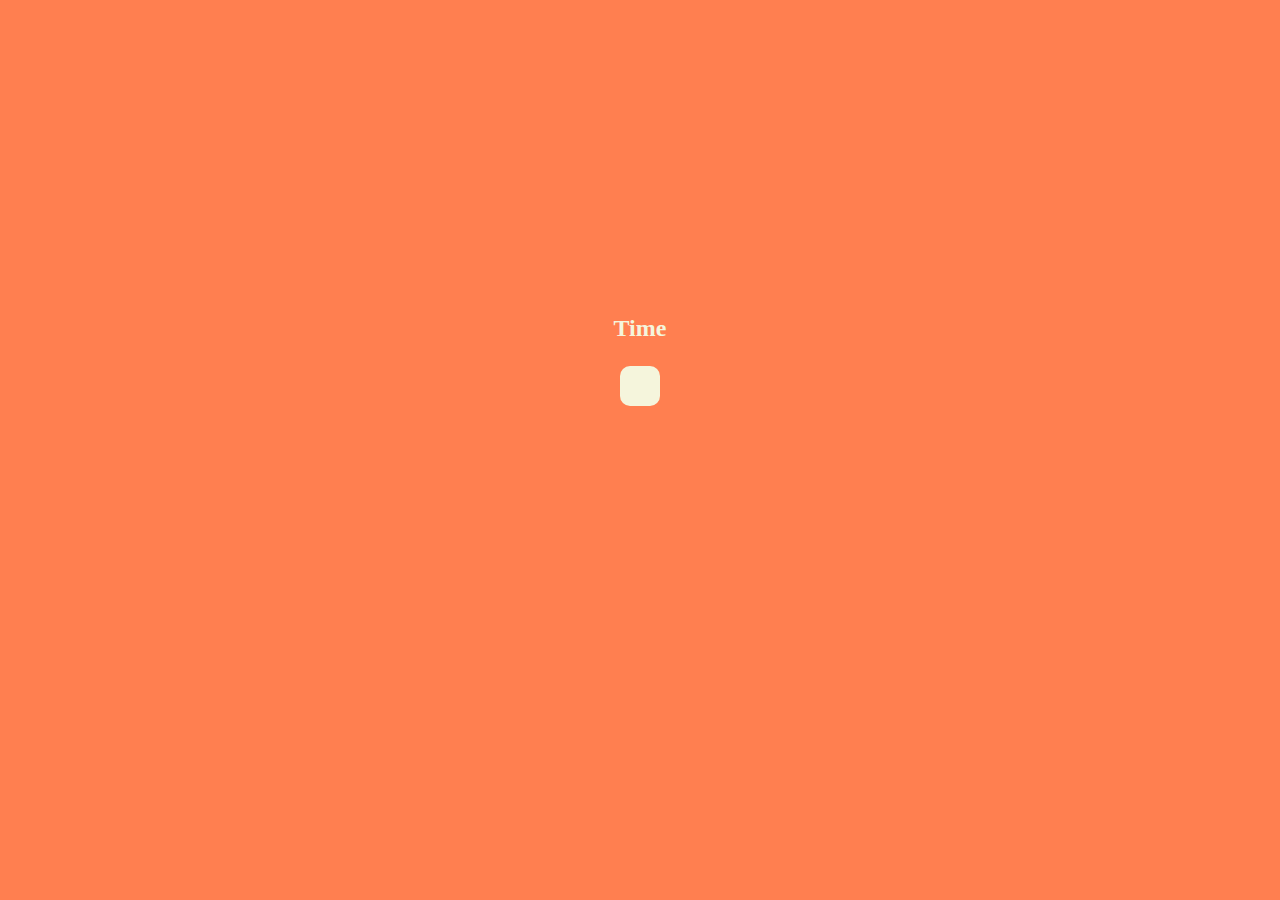
==== 07_projects/03_project/index.html @ c5b9f1ee "proj-time" ====
<!DOCTYPE html>
<html lang="en">

<head>
    <meta charset="UTF-8">
    <meta name="viewport" content="width=device-width, initial-scale=1.0">
    <link rel="stylesheet" href="main.css">
    <title>Digital Clock</title>
</head>

<body>

    <div class="container">

        <h3>Time</h3>
        <span class="time"></span>

    </div>
    

</body>

<script src="script.js"></script>

</html>
---- 07_projects/03_project/main.css ----
body{
    margin:0%;
    background-color:coral;
}

h3{
    font-size:x-large;
    color:beige;
}

div.container{
    text-align:center;
    margin-top:35vh;
}
span{
    display: inline-block;
    background-color:beige;
    padding:20px;
    border-radius:10px;
    font-size:x-large;
    font-weight: 500;
}
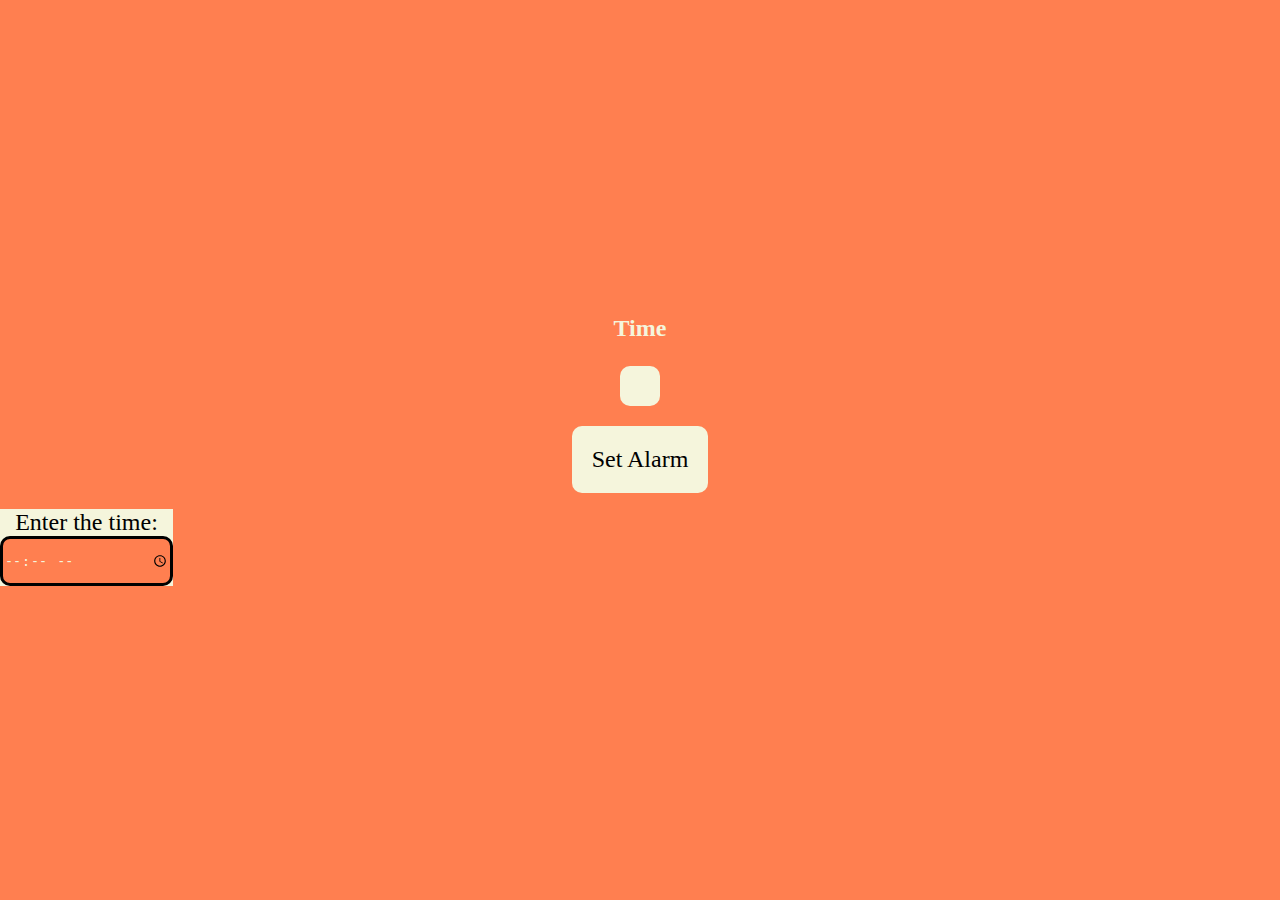
==== commit 638e9fad: "proj3-someUpdates" ====
--- a/07_projects/03_project/index.html
+++ b/07_projects/03_project/index.html
@@ -13,10 +13,14 @@
     <div class="container">
 
         <h3>Time</h3>
-        <span class="time"></span>
-
+        <p><span class="time"></span></p>
+        <p><span class="alarm">Set Alarm</span></p>
     </div>
     
+    <div class="alarm-popup">
+        <label for="date-time" id="time-label"> Enter the time:</label></br>
+        <input type="time" name="date-time" id="date-time">
+    </div>
 
 </body>
 
--- a/07_projects/03_project/main.css
+++ b/07_projects/03_project/main.css
@@ -19,4 +19,24 @@
     border-radius:10px;
     font-size:x-large;
     font-weight: 500;
+}
+.alarm-popup{
+    /* display:none; */
+    background-color:beige;
+    display: inline-block;
+    text-align: center;
+
+}
+
+#time-label{
+    font-size:x-large;
+}
+
+#date-time{
+    width:166px;
+    height:44px;
+    border-radius: 10px;
+    background-color:coral;
+    color:beige;
+    border:solid 3px black;
 }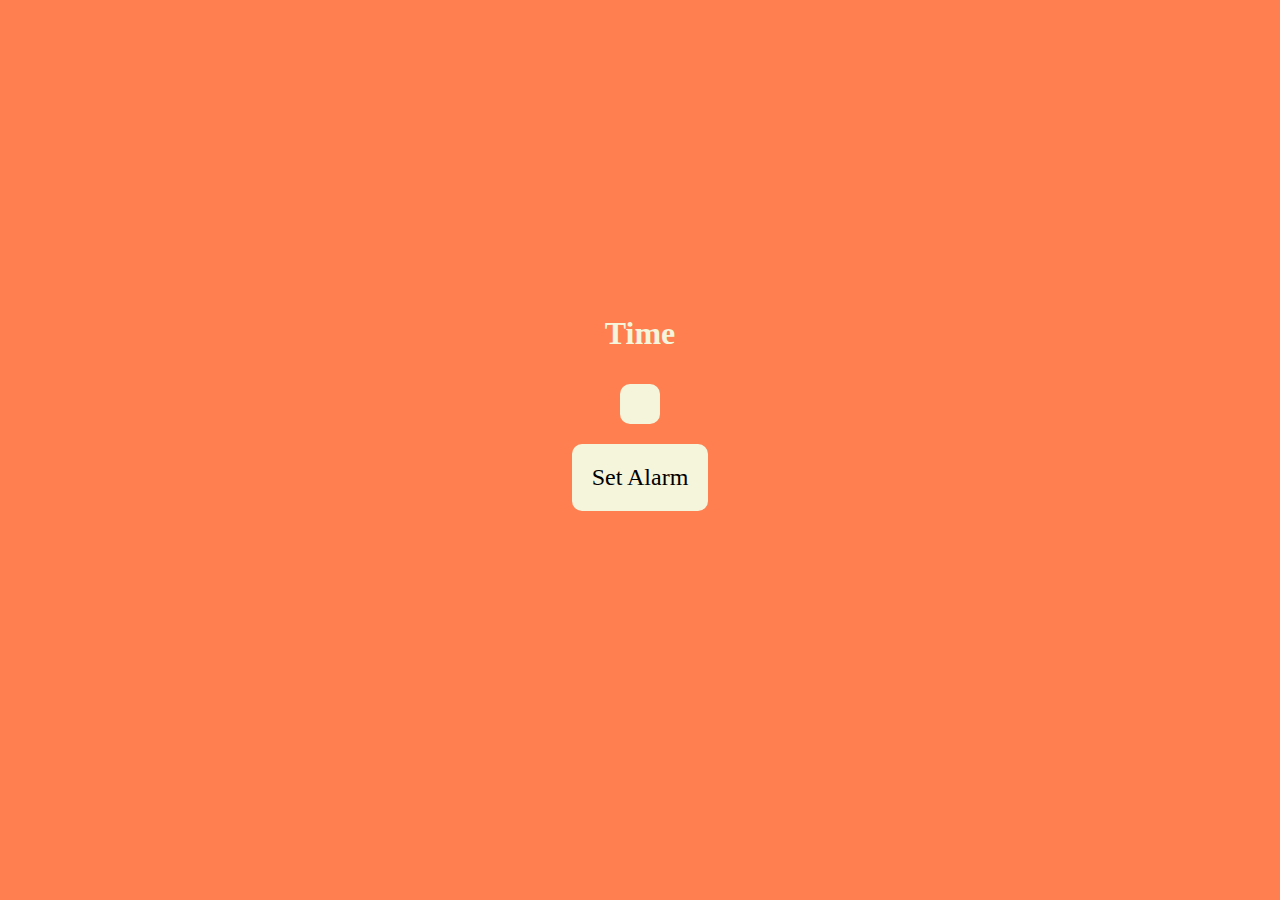
==== commit 2c8f0754: "some more changes-proj3" ====
--- a/07_projects/03_project/index.html
+++ b/07_projects/03_project/index.html
@@ -18,8 +18,21 @@
     </div>
     
     <div class="alarm-popup">
-        <label for="date-time" id="time-label"> Enter the time:</label></br>
-        <input type="time" name="date-time" id="date-time">
+
+        <div class="cross-icon">
+            <img src="cross.png" alt="cross-icon">
+        </div>
+
+
+        <form>
+
+        <label for="date-time" id="time-label">Set Alarm:</label></br>
+        <input type="time" name="date-time" id="date-time"></form></br>
+        <button type="submit" class="btn-set">set</button>
+
+        </form>
+        
+
     </div>
 
 </body>
--- a/07_projects/03_project/main.css
+++ b/07_projects/03_project/main.css
@@ -4,7 +4,7 @@
 }
 
 h3{
-    font-size:x-large;
+    font-size:xx-large;
     color:beige;
 }
 
@@ -20,23 +20,50 @@
     font-size:x-large;
     font-weight: 500;
 }
+
 .alarm-popup{
-    /* display:none; */
+    display:none;
     background-color:beige;
-    display: inline-block;
+    /* display: inline-block; */
     text-align: center;
-
+    height:50vh;
+    width:30vw;
+    padding:1vw;
+    border-radius:2vw;
+    border:solid 5px black;
+    position:relative;
+    z-index:1;
 }
 
 #time-label{
-    font-size:x-large;
+    font-size:7vh;
 }
 
 #date-time{
-    width:166px;
-    height:44px;
+    width:222px;
+    height:70px;
     border-radius: 10px;
     background-color:coral;
     color:beige;
     border:solid 3px black;
+    margin-top:7vh;
+    font-size:xx-large
+}
+
+.alarm-popup >.cross-icon{
+
+   margin-bottom:5vh;
+   display:flex;
+   justify-content: end;
+
+}
+
+.btn-set{
+    width:7vw;
+    height:5vh;
+    background-color:coral;
+    color:beige;
+    border-radius:5px;
+    font-size: medium;
+    font-weight: 600;
 }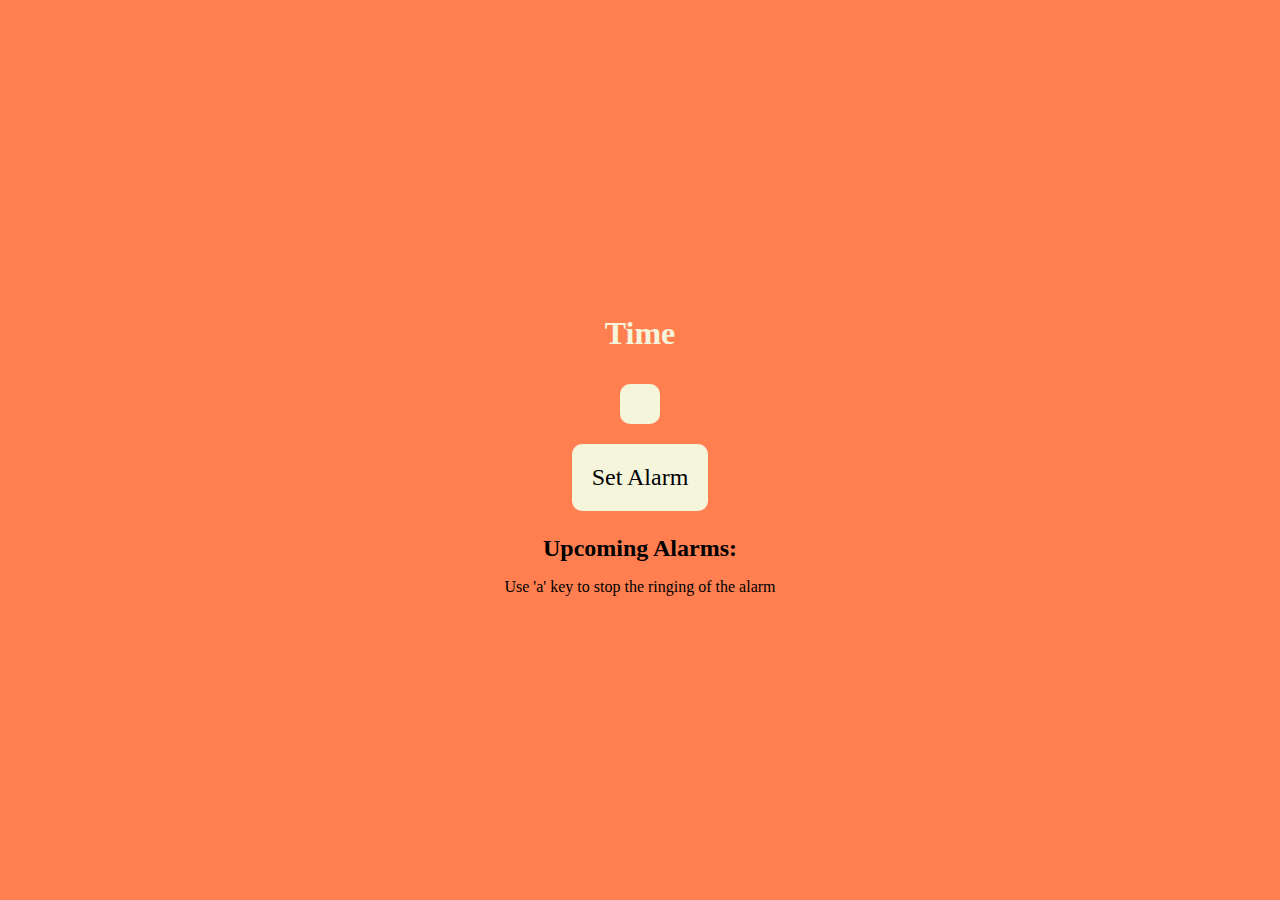
==== commit fdb761f9: "added alarm- proj3" ====
--- a/07_projects/03_project/index.html
+++ b/07_projects/03_project/index.html
@@ -15,24 +15,34 @@
         <h3>Time</h3>
         <p><span class="time"></span></p>
         <p><span class="alarm">Set Alarm</span></p>
+
+        <div id="Alarm-record">
+            <p class="head">Upcoming Alarms:</p>
+            <p>Use 'a' key to stop the ringing of the alarm</p>
+        </div>
+
     </div>
     
+
     <div class="alarm-popup">
 
         <div class="cross-icon">
-            <img src="cross.png" alt="cross-icon">
+            <img src="assets/cross.png" alt="cross-icon" class="close">
         </div>
 
 
         <form>
 
         <label for="date-time" id="time-label">Set Alarm:</label></br>
-        <input type="time" name="date-time" id="date-time"></form></br>
-        <button type="submit" class="btn-set">set</button>
+        <input type="time" name="date-time" id="date-time"></br>
+        <button type="submit" class="btn-set">SET</button>
 
         </form>
         
+    </div>
 
+    <div class="audio-controls">
+        <audio src="assets/alarm_audio.wav" class="alarm-audio"></audio>
     </div>
 
 </body>
--- a/07_projects/03_project/main.css
+++ b/07_projects/03_project/main.css
@@ -31,7 +31,9 @@
     padding:1vw;
     border-radius:2vw;
     border:solid 5px black;
-    position:relative;
+    position:absolute;
+    top: 35vh;
+    left:35vw;
     z-index:1;
 }
 
@@ -58,7 +60,7 @@
 
 }
 
-.btn-set{
+button{
     width:7vw;
     height:5vh;
     background-color:coral;
@@ -66,4 +68,12 @@
     border-radius:5px;
     font-size: medium;
     font-weight: 600;
+    margin-top:10px;
+    border: inset 5px grey;
+}
+
+#Alarm-record>.head{
+    font-size: x-large;
+    font-weight: 600;
+    margin-bottom: 0%;
 }